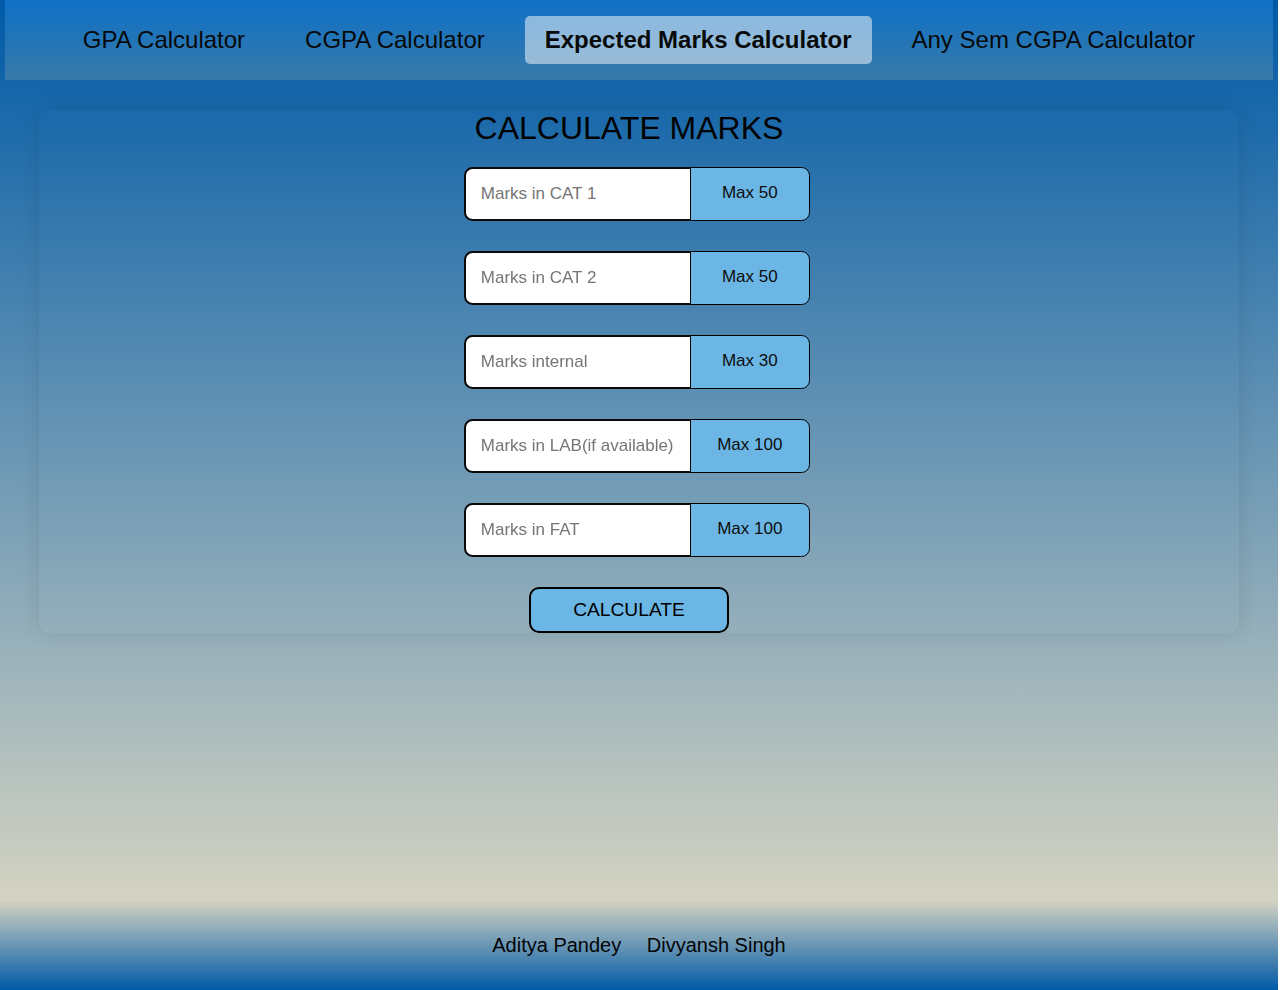
==== expected_marks_calculator.html @ 2d5e3dbf "first commit" ====
<!DOCTYPE html>
<html lang="en">
<head>
    <meta charset="UTF-8">
    <link rel="icon" type="image/png" href="image-removebg-preview%20copy.png">
    <meta name="viewport" content="width=device-width, initial-scale=1.0">
    <title>Expected Marks Calculator</title>
    <link rel="stylesheet" href="styles.css">
    <link rel="stylesheet" href="https://cdnjs.cloudflare.com/ajax/libs/font-awesome/6.5.2/css/all.min.css" integrity="sha512-SnH5WK+bZxgPHs44uWIX+LLJAJ9/2PkPKZ5QiAj6Ta86w+fsb2TkcmfRyVX3pBnMFcV7oQPJkl9QevSCWr3W6A==" crossorigin="anonymous" referrerpolicy="no-referrer" />
</head>
<body>
<div class="highlight-header">
    <nav>
        <a href="gpa_calculator.html" id="gpaLink" class="nav-link">GPA Calculator</a>
        <a href="cgpa_calculator.html" id="cgpaLink" class="nav-link">CGPA Calculator</a>
        <a href="expected_marks_calculator.html" id="expectedMarksLink" class="nav-link">Expected Marks Calculator</a>
        <a href="any_sem_cgpa_calculator.html" id="anySemCGPALink" class="nav-link">Any Sem CGPA Calculator</a>
    </nav>

    <div class="container">
        <h1 class="any">CALCULATE MARKS</h1>
        <div class="form-container">
            <div class="input-group">
                <input type="number" id="cat1Marks" placeholder="Marks in CAT 1" max="50">
                <span id="cat1Warning" style="display: none; color: red;"></span>
                <div class="warning1">Max 50</div>
            </div>
            <div class="input-group">
                <input type="number" id="cat2Marks" placeholder="Marks in CAT 2" max="50">
                <span id="cat2Warning" style="display: none; color: red;"></span>
                <div class="warning1">Max 50</div>
            </div>
            <div class="input-group">
                <input type="number" id="internalMarks" placeholder="Marks internal" max="30">
                <span id="internalWarning" style="display: none; color: red;"></span>
                <div class="warning1">Max 30</div>
            </div>
            <div class="input-group">
                <input type="number" id="labMarks" placeholder="Marks in LAB(if available)" max="100">
                <span id="labWarning" style="display: none; color: red;"></span>
                <div class="warning1">Max 100</div>
            </div>
            <div class="input-group">
                <input type="number" id="expectedFatMarks" placeholder="Marks in FAT" max="100">
                <span id="expectedFatWarning" style="display: none; color: red;"></span>
                <div class="warning1">Max 100</div>
            </div>
        </div>
        <div class="buttonposition">
            <div class="submit-container">
                <button id="submitButton"><p>CALCULATE</p></button>
            </div>
            <div id="resultContainer" style="display: none;">
                <h2>Your expected mark is: <span id="Result"></span></h2>
            </div>
        </div>
    </div>
</div>
<footer class="footer">

    <p class="footercontent">
        <i class="fa-brands fa-instagram"></i>  <a href="https://www.instagram.com/aditya._.pandey._?utm_source=ig_web_button_share_sheet&igsh=ZDNlZDc0MzIxNw==" target="_blank">Aditya Pandey</a>
        <i class="fa-brands fa-instagram"></i>  <a href="https://www.instagram.com/arshthakur07?igsh=MThza3J3bDVxOGRscA==" target="_blank">Divyansh Singh</a>

    </p>
</footer>
<script src="common.js"></script>
<script src="script3.js"></script>
</body>

</html>
---- styles.css ----
* {
    margin: 0;
    padding: 0;
    font-family: 'Poppins', sans-serif;
    box-sizing: border-box;
}

body {
    padding-right: 130px;
    overflow-x:  hidden;
    width: 110%;
}

.highlight-header {
    width: 100%;
    min-height: 100vh;
    background: #005AA7;  /* fallback for old browsers */
    background: -webkit-linear-gradient(to top, #d2d1bb, #005AA7);  /* Chrome 10-25, Safari 5.1-6 */
    background: linear-gradient(to top, #d4d3c2, #005AA7); /* W3C, IE 10+/ Edge, Firefox 16+, Chrome 26+, Opera 12+, Safari 7+ */

    padding: 20px; /* Increase padding for better spacing */
    display: flex;
    flex-direction: column;
    align-items: center;
}

nav {
    background: #005AA7;
    background: linear-gradient(to top, #3879a9, #0f71c6);
    position: sticky;
    top: 0;
    width: 102.5%;
    height: 80px;

    display: flex;
    justify-content: center;
    margin: -20px;
    padding: 6px;
}

.nav-link {
    font-size: 1.5rem;
    color: #080909;
    text-decoration: none;
    padding: 10px 20px;
    margin:10px;
    border-radius: 5px;
    transition: background-color 0.3s ease;
}

.nav-link:hover {
    background-color: rgba(255,255,255,0.5);
}

.nav-link.active {
    background-color: rgba(255,255,255,0.5);
    font-weight: 600;
}

.container {

    padding-right:  20px;
    border-radius: 10px;
    box-shadow: 0 0 20px rgba(0, 0, 0, 0.1);
    max-width: 1200px;
    width: 100%;
    text-align: center;
    margin-top: 50px;
}

.container h1 {
    color: #020202;
    margin-bottom: 20px;
}

.table-container {
    width: 100%;
    max-height: 500px;
    overflow-y: auto;
    margin-top: 20px;
}

table {
    width: 100%;
    margin-bottom: 20px;
}

th, td {
    border-radius: 8px;
    padding: 10px;
    text-align: center;
}

th {

    border:2px solid black;
    background-color: rgba(52, 152, 219, 0);
    color: #100f0f;
}

td {
    border: 2px solid #040303;
}

.dropdown {
    display: inline-block;
    vertical-align: top;
    margin-right: 10px; /* Adjust spacing between dropdowns */
}

.dropdown:last-child {
    margin-right: 0;
}

.submit-container {
    position: relative;
    right: 30%;
    text-align: center;
    margin-top: 20px;
}

#submitButton {
    font-size: 1.2rem;
    border:2px solid black;
    width: 200px;
    padding: 10px 20px;
    background-color: #6bb6e4;
    color: #fff;
    border-radius: 10px;
    cursor: pointer;
    transition: background-color 0.3s ease;
}

#submitButton:hover {
    background-color: #2980B9;
}

.row {
    display: flex;
    width: 40%;
    position: relative;
    left: 4.5%;
    margin-bottom: 20px;
}

input[type="number"] {

    width: calc(100% - 40px); /* Adjust width as needed */
    padding: 10px;
    border: 1.7px solid #090808;
    border-radius: 8px;
    outline: none;
    margin-bottom: 10px;
}

.max-warning {
    text-align: center;
    position: absolute;
    width:100px;
    height: 38px;
    top: 39%;
    right: 20px;
    transform: translateY(-50%);
    background-color: #3498DB;
    padding: 5px;
    border-radius: 3px;
    color: #ffffff;
    font-size: 21px; /* Adjust font size as needed */
}


select{

    text-align: center;
    height: 20px;
    width: 200px;
    border-radius: 8px;
}

input[type="number"]::-webkit-outer-spin-button,
input[type="number"]::-webkit-inner-spin-button {
    -webkit-appearance: none;
    margin: 0;
}

.input-group {
    position: relative;
    left: 36%;
    display: flex;
    width: 40%;
    margin-bottom: 20px;
}

.input-group label {
    color: #2C3E50;
    margin-bottom: 5px;
}

.input-group input[type="number"] {
    width: 50%;
    padding: 10px;
    border-radius:  8px 0 0 8px;
    border: 1.7px solid #1a92e8;
}

#cgpaForm {
    display: flex;
    flex-direction: column;
    gap: 10px;
}

#cgpaForm label {
    display: block;
    margin-bottom: 5px;
}

#resultContainer {
    width: 50%;
    position: relative;
    right: 5%;

    margin-top: 20px;
    padding: 20px;
    border-radius: 10px;
    text-align: center;
}

#resultContainer h2 {
    justify-content: center;
    color: #0f0f10;
}

#Result {
    font-size: 24px;
    font-weight: bold;
}
.cgpamain{
    position: relative;
    left: 29%;
}

.buttonposition{
    position: relative;
    left: 30%;

}
.buttonposition1{
    position: relative;
    left: -6.4%;
}


.warning {
    border: 1.7px solid black;
    width: 120px;
    height: 53.5px;

    background-color: #6bb6e4;
    text-decoration: none;
    padding: 15px;
    padding-bottom: 17px;
    font-size: 17px;
    color: #0e0e0e;
    border-top-right-radius: .5em;
    border-bottom-right-radius: .5em;
    cursor: pointer;
}
#cgpaLastSem,#creditsThisSem,#gpaThisSem,#creditsLastSem {
    max-width: 290px;
    padding: 15px;
    font-size: 17px;
    color: #0d0d0d;
    border-top-left-radius: .5em;
    border-bottom-left-radius: .5em;
    border: 2px solid #0b0a0a;
    margin-right: -10px;

    .semester-row {

        display: flex;
        position: relative;
        left: 26%;
    }

    .semester-info {
        width: 300px;
    }

    p {
        color: #0c0c0c;
        font-size: 1.4rem;
    }

    .container1 {
        width: 50%;
    }

    .any {
        font-weight: 500;
        position: relative;
        right: 1.2%;
        display: flex;
        justify-content: center;
        margin: 20px;

    }

    .container2 {
        width: 70%;
        margin-top: 50px;
    }

    .form-container {
        position: relative;
        left: 37px;

    }

    .submit-container {
        position: relative;
        right: 30%;
    }
}
#submitButton2 {
    border:2px solid black;
    position: relative;
    width: 200px;
    font-size: 1.2rem;
    padding: 10px 20px;
    background-color: #6bb6e4;
    color: #fff;
    border-radius: 10px;
    cursor: pointer;
    transition: background-color 0.3s ease;
}

#submitButton2:hover {
    background-color: #2980B9;
}
.warning1 {
    border: 1.7px solid black;
    width: 120px;
    height: 53.5px;

    background-color: #6bb6e4;
    text-decoration: none;
    padding: 15px;
    padding-bottom: 17px;
    font-size: 17px;
    color: #0e0e0e;
    border-top-right-radius: .5em;
    border-bottom-right-radius: .5em;
    cursor: pointer;
}
h1{
    font-weight: 500;
}
#cat1Marks,#cat2Marks,#internalMarks,#labMarks,#expectedFatMarks{
    max-width: 290px;
    padding: 15px;
    font-size: 17px;
    color: #060606;
    border-top-left-radius: .5em;
    border-bottom-left-radius: .5em;
    border: 2px solid #0b0a0a;
    margin-right: -10px;

}
.footer {
    display: flex;
    justify-content: center;
    align-items: center;
    width: 100%;
    height: 90px;
    padding: 20px;
    color: #fbfbfb;
    text-align: center;
    font-size: 20px;
    background: #1a92e8;  /* fallback for old browsers */
    background: -webkit-linear-gradient(to top, #005AA7,#d4d3c2 );  /* Chrome 10-25, Safari 5.1-6 */
    background: linear-gradient(to top,#005AA7, #d4d3c2); /* W3C, IE 10+/ Edge, Firefox 16+, Chrome 26+, Opera 12+, Safari 7+ */

}

.footer a {
    color: #050505;
    text-decoration: none;
    margin: 0 10px;
}

.footer a:hover {
    text-decoration: underline;
}

p{
    color: black;
}
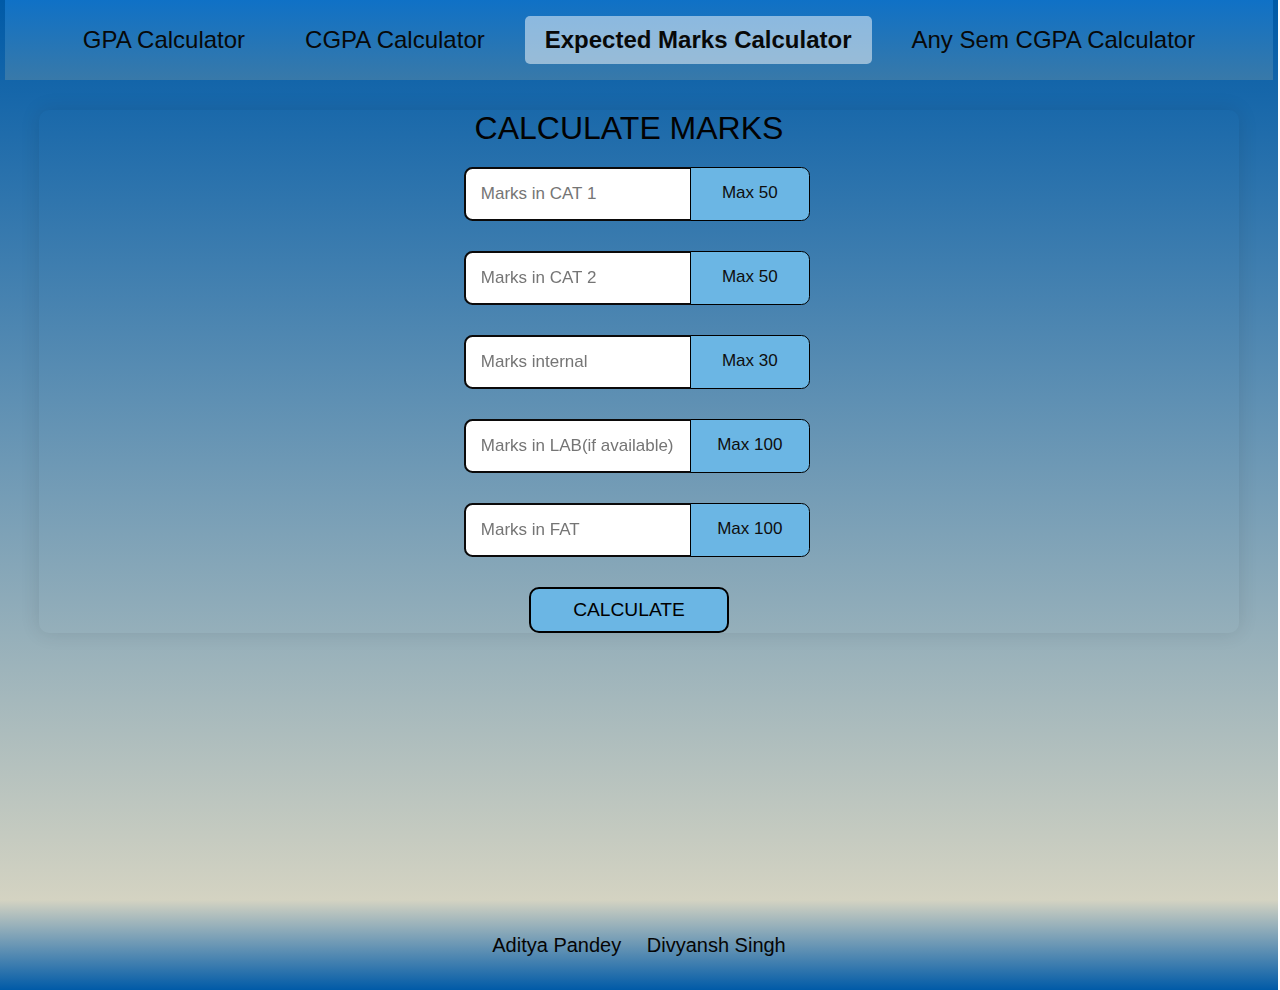
==== commit d0f827c6: "change file name" ====
--- a/expected_marks_calculator.html
+++ b/expected_marks_calculator.html
@@ -12,7 +12,7 @@
 <div class="highlight-header">
     <nav>
         <a href="gpa_calculator.html" id="gpaLink" class="nav-link">GPA Calculator</a>
-        <a href="cgpa_calculator.html" id="cgpaLink" class="nav-link">CGPA Calculator</a>
+        <a href="index.html" id="cgpaLink" class="nav-link">CGPA Calculator</a>
         <a href="expected_marks_calculator.html" id="expectedMarksLink" class="nav-link">Expected Marks Calculator</a>
         <a href="any_sem_cgpa_calculator.html" id="anySemCGPALink" class="nav-link">Any Sem CGPA Calculator</a>
     </nav>
